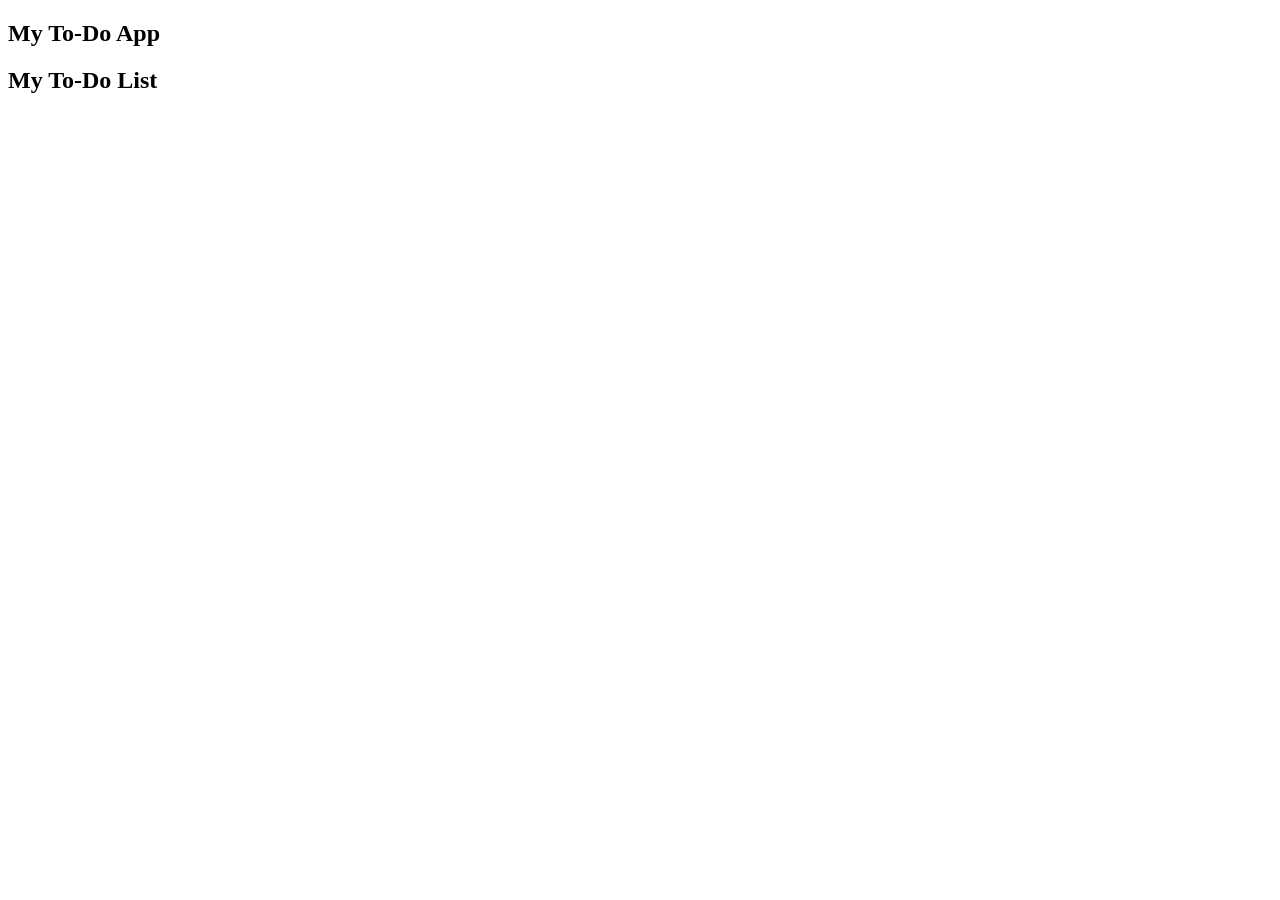
==== TODO-LISTs/ElvisGomez/index.html @ 0e1c4ca2 "Estructura basica del html" ====
<!DOCTYPE html>
<html lang="en">
  <head>
    <meta charset="UTF-8" />
    <meta name="viewport" content="width=device-width, initial-scale=1.0" />
    <link
      rel="stylesheet"
      href="https://cdn.jsdelivr.net/npm/bootstrap-icons@1.9.1/font/bootstrap-icons.css"
    />
    <link rel="stylesheet" href="css/styles.css" />
    <title>To-Do List</title>
  </head>
  <body>
    <header>
      <h2 class="logo">My To-Do App</h2>
    </header>
    <div class="fondo">
      <div class="contenedor-form">
        <h2>My To-Do List</h2>
        <form action="#"></form>
      </div>
    </div>
  </body>
</html>
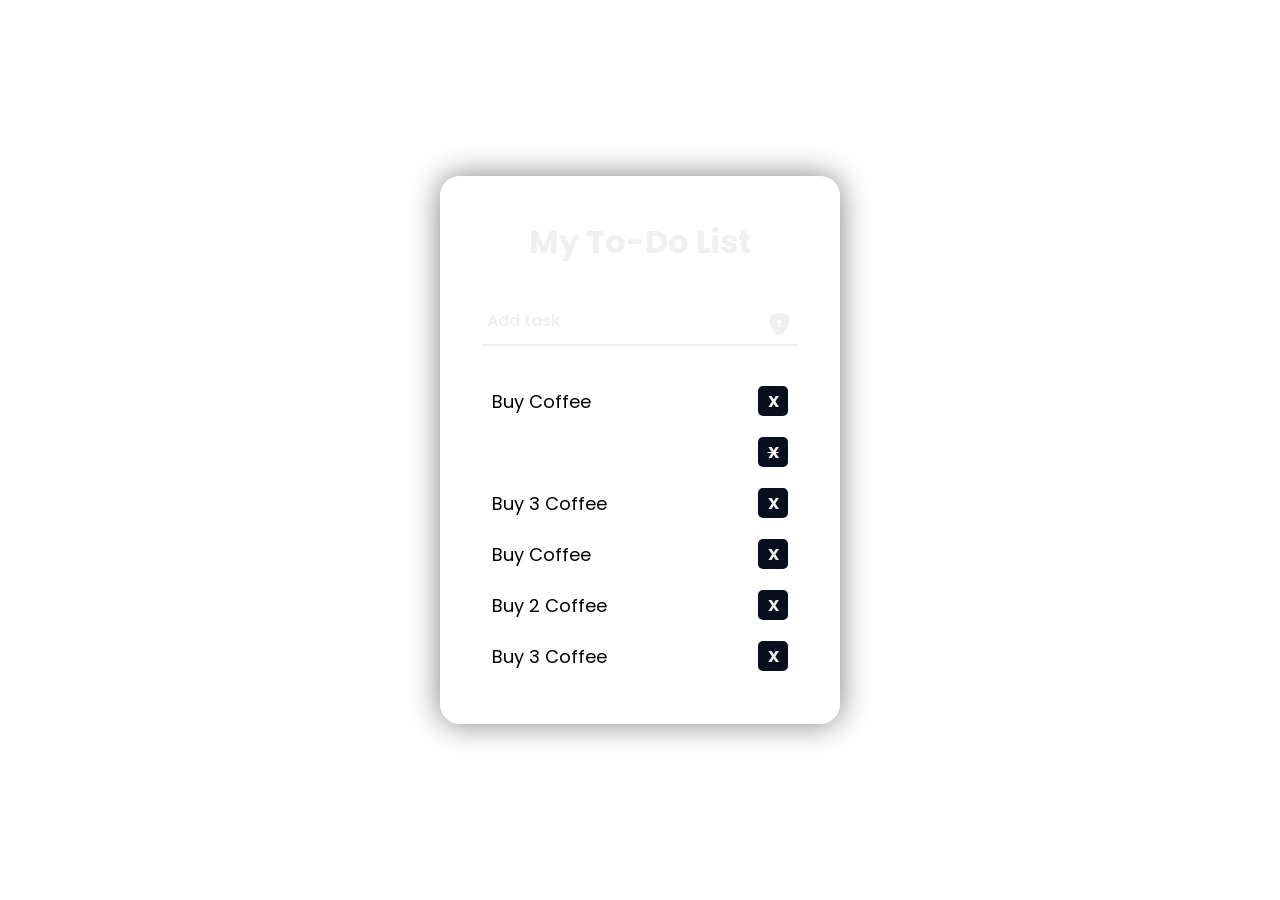
==== commit 6ffbab40: "Agregar vista de tareas y sus estilos" ====
--- a/TODO-LISTs/ElvisGomez/index.html
+++ b/TODO-LISTs/ElvisGomez/index.html
@@ -17,7 +17,44 @@
     <div class="fondo">
       <div class="contenedor-form">
         <h2>My To-Do List</h2>
-        <form action="#"></form>
+
+        <div class="contenedor-input">
+          <span class="icono">
+            <i class="bi bi-shield-lock-fill"></i>
+            <!-- <button class="delete-btn">+</button> -->
+          </span>
+          <input type="text" name="" id="" required />
+          <label for="#">Add task</label>
+        </div>
+
+        <div class="contenedor-list">
+          <ul class="todo-list">
+            <li class="todo-item">
+              <span>Buy Coffee</span>
+              <button class="delete-btn">X</button>
+            </li>
+            <li class="todo-item completed">
+              <span>Buy 2 Coffee</span>
+              <button class="delete-btn">X</button>
+            </li>
+            <li class="todo-item">
+              <span>Buy 3 Coffee</span>
+              <button class="delete-btn">X</button>
+            </li>
+            <li class="todo-item">
+              <span>Buy Coffee</span>
+              <button class="delete-btn">X</button>
+            </li>
+            <li class="todo-item">
+              <span>Buy 2 Coffee</span>
+              <button class="delete-btn">X</button>
+            </li>
+            <li class="todo-item">
+              <span>Buy 3 Coffee</span>
+              <button class="delete-btn">X</button>
+            </li>
+          </ul>
+        </div>
       </div>
     </div>
   </body>
--- a/TODO-LISTs/ElvisGomez/css/styles.css
+++ b/TODO-LISTs/ElvisGomez/css/styles.css
@@ -0,0 +1,146 @@
+@import url("https://fonts.googleapis.com/css2?family=Poppins:wght@400;500;600;700;800&display=swap");
+* {
+  font-family: "Poppins", sans-serif;
+  margin: 0;
+  padding: 0;
+  box-sizing: border-box;
+}
+
+body {
+  display: flex;
+  justify-content: center;
+  align-items: center;
+  min-height: 100vh;
+  background: url(https://i.ibb.co/CpWz8PP7/fondocity.jpg);
+  background-size: cover;
+  background-position: center;
+}
+
+header {
+  position: fixed;
+  top: 0;
+  left: 0;
+  width: 100%;
+  padding: 20px 100px;
+  display: flex;
+  justify-content: space-between;
+  z-index: 99;
+}
+
+.logo {
+  font-size: 2.3rem;
+  color: #fff;
+  user-select: none;
+  cursor: pointer;
+}
+
+.fondo {
+  position: relative;
+  width: 400px;
+  min-height: 400px;
+  background: transparent;
+  border: 2px solid rgba(255, 255, 255, 0.5);
+  border-radius: 20px;
+  backdrop-filter: blur(20px);
+  box-shadow: 0 0 30px rgba(0, 0, 0, 0.5);
+  display: flex;
+  justify-content: center;
+  align-items: center;
+  overflow: hidden;
+  transition: transfomr 0.4s ease height 0.2s ease;
+  transform: scale(1);
+}
+
+.fondo .contenedor-form {
+  width: 100%;
+  padding: 40px;
+}
+
+.fondo.active .contenedor-form.login {
+  transition: none;
+  transform: translateX(-400px);
+}
+
+.contenedor-form h2 {
+  font-size: 2rem;
+  color: #f1efef;
+  text-align: center;
+}
+
+.contenedor-input {
+  position: relative;
+  width: 100%;
+  height: 50px;
+  border-bottom: 2px solid #f1efef;
+  margin: 30px 0;
+}
+
+.contenedor-input label {
+  position: absolute;
+  top: 50%;
+  left: 5px;
+  transform: translateY(-50%);
+  font-size: 1rem;
+  font-weight: 600;
+  pointer-events: none;
+  transition: 0.4s;
+  color: #f1efef;
+}
+
+.contenedor-input input:focus ~ label,
+.contenedor-input input:valid ~ label {
+  top: -5px;
+}
+
+.contenedor-input input {
+  width: 100%;
+  height: 100%;
+  background: transparent;
+  border: none;
+  outline: none;
+  font-size: 1rem;
+  color: #f1efef;
+  padding: 0 35px 0 5 px;
+}
+
+.contenedor-input .icono {
+  position: absolute;
+  right: 8px;
+  font-size: 1.4rem;
+  color: #f1efef;
+  line-height: 57px;
+  cursor: pointer;
+}
+
+.todo-list {
+  list-style-type: none;
+  padding: 0;
+}
+
+.todo-item {
+  display: flex;
+  justify-content: space-between;
+  align-items: center;
+  padding: 10px;
+  border-bottom: 1px solid white;
+  font-size: 18px;
+  background-color: var(--container-background);
+}
+
+.todo-item.completed {
+  text-decoration: line-through;
+  color: white;
+}
+
+.delete-btn {
+  width: 30px;
+  height: 30px;
+  border: none;
+  outline: none;
+  border-radius: 5px;
+  cursor: pointer;
+  font-size: 1rem;
+  font-weight: bold;
+  background-color: #090f1d;
+  color: #f1efef;
+}
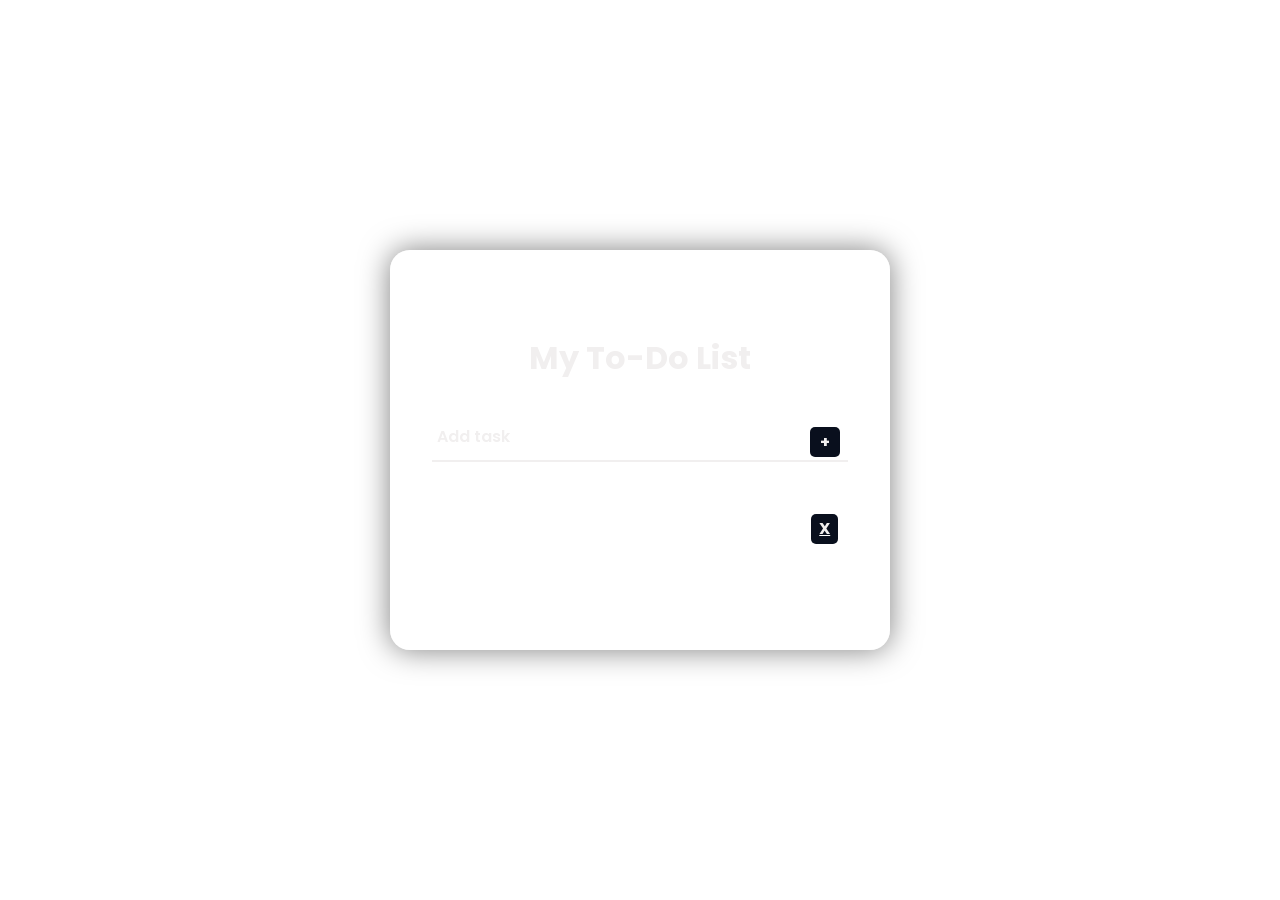
==== commit 73d19ad4: "Agregar logica de las tareas" ====
--- a/TODO-LISTs/ElvisGomez/index.html
+++ b/TODO-LISTs/ElvisGomez/index.html
@@ -20,42 +20,24 @@
 
         <div class="contenedor-input">
           <span class="icono">
-            <i class="bi bi-shield-lock-fill"></i>
-            <!-- <button class="delete-btn">+</button> -->
+            <!-- <i class="bi bi-shield-lock-fill"></i> -->
+            <button class="add-btn">+</button>
           </span>
-          <input type="text" name="" id="" required />
+          <input type="text" class="input-todo" name="" id="" required />
           <label for="#">Add task</label>
         </div>
 
         <div class="contenedor-list">
           <ul class="todo-list">
-            <li class="todo-item">
-              <span>Buy Coffee</span>
-              <button class="delete-btn">X</button>
-            </li>
             <li class="todo-item completed">
-              <span>Buy 2 Coffee</span>
-              <button class="delete-btn">X</button>
-            </li>
-            <li class="todo-item">
-              <span>Buy 3 Coffee</span>
-              <button class="delete-btn">X</button>
-            </li>
-            <li class="todo-item">
-              <span>Buy Coffee</span>
-              <button class="delete-btn">X</button>
-            </li>
-            <li class="todo-item">
-              <span>Buy 2 Coffee</span>
-              <button class="delete-btn">X</button>
-            </li>
-            <li class="todo-item">
-              <span>Buy 3 Coffee</span>
+              <span>Buy Coffee for the boss to get better payment</span>
+
               <button class="delete-btn">X</button>
             </li>
           </ul>
         </div>
       </div>
     </div>
+    <script src="js/main.js"></script>
   </body>
 </html>
--- a/TODO-LISTs/ElvisGomez/css/styles.css
+++ b/TODO-LISTs/ElvisGomez/css/styles.css
@@ -36,7 +36,7 @@
 
 .fondo {
   position: relative;
-  width: 400px;
+  width: 500px;
   min-height: 400px;
   background: transparent;
   border: 2px solid rgba(255, 255, 255, 0.5);
@@ -128,11 +128,12 @@
 }
 
 .todo-item.completed {
-  text-decoration: line-through;
+  text-decoration: underline;
   color: white;
 }
 
-.delete-btn {
+.delete-btn,
+.add-btn {
   width: 30px;
   height: 30px;
   border: none;
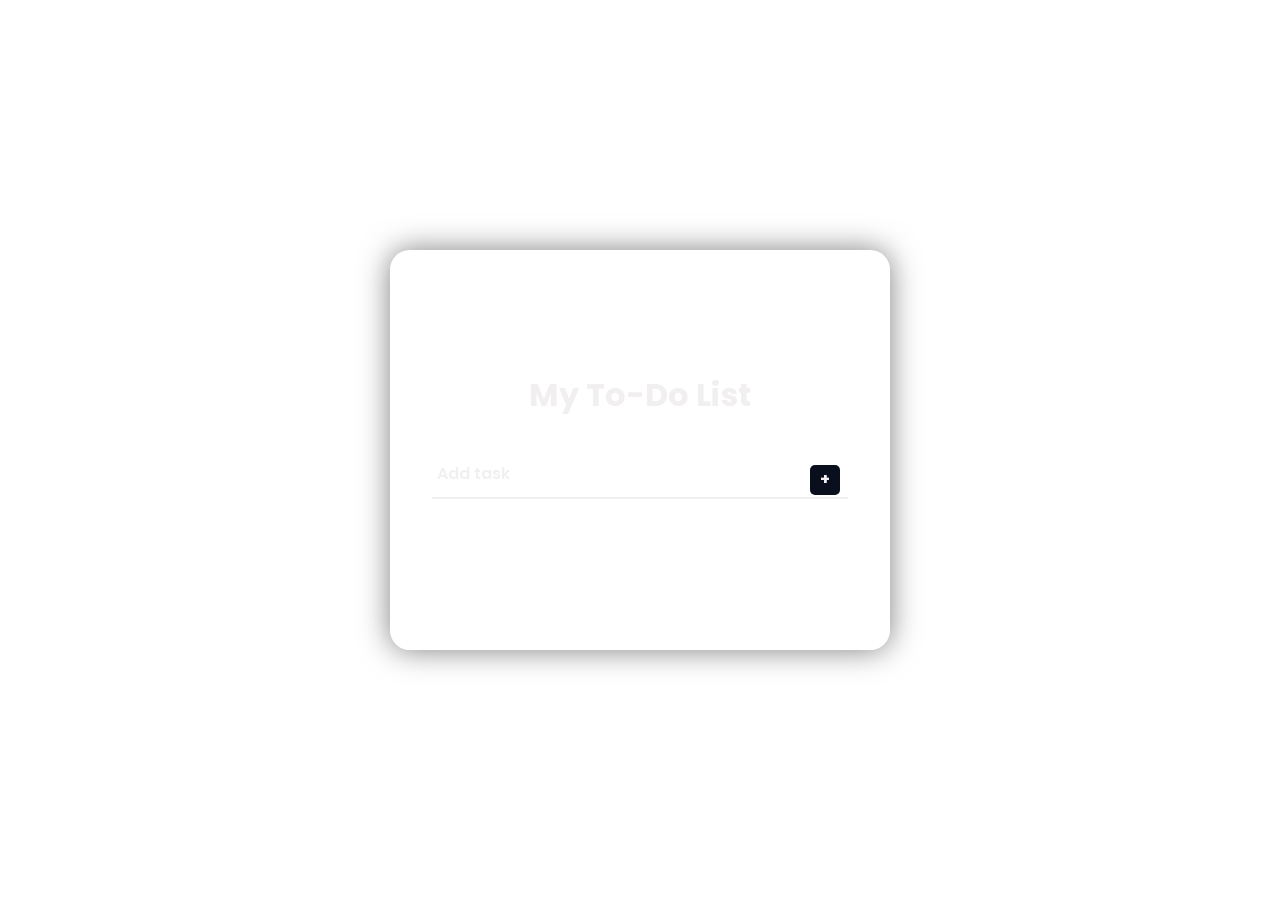
==== commit 8a63e606: "AGregar totales de tareas completadas y pendientes" ====
--- a/TODO-LISTs/ElvisGomez/index.html
+++ b/TODO-LISTs/ElvisGomez/index.html
@@ -11,16 +11,18 @@
     <title>To-Do List</title>
   </head>
   <body>
-    <header>
+    <!-- <header>
       <h2 class="logo">My To-Do App</h2>
-    </header>
+    </header> -->
     <div class="fondo">
       <div class="contenedor-form">
-        <h2>My To-Do List</h2>
-
+        <h2 class="title">My To-Do List</h2>
+        <!-- <div class="data">
+          <label>0 Pending task</label>
+          <span>0 Completed</span>
+        </div> -->
         <div class="contenedor-input">
           <span class="icono">
-            <!-- <i class="bi bi-shield-lock-fill"></i> -->
             <button class="add-btn">+</button>
           </span>
           <input type="text" class="input-todo" name="" id="" required />
@@ -29,11 +31,11 @@
 
         <div class="contenedor-list">
           <ul class="todo-list">
-            <li class="todo-item completed">
+            <!-- <li class="todo-item completed">
               <span>Buy Coffee for the boss to get better payment</span>
-
-              <button class="delete-btn">X</button>
-            </li>
+              <small>(completed)</small>
+              <button class="delete-btn">X</button> 
+            </li>-->
           </ul>
         </div>
       </div>
--- a/TODO-LISTs/ElvisGomez/css/styles.css
+++ b/TODO-LISTs/ElvisGomez/css/styles.css
@@ -124,7 +124,6 @@
   padding: 10px;
   border-bottom: 1px solid white;
   font-size: 18px;
-  background-color: var(--container-background);
 }
 
 .todo-item.completed {
@@ -145,3 +144,21 @@
   background-color: #090f1d;
   color: #f1efef;
 }
+.data {
+  display: none;
+  font-size: 0.9rem;
+  margin: 15px 0 15px;
+  display: flex;
+  justify-content: space-between;
+}
+
+.data label {
+  accent-color: #090f1d;
+  margin-right: 3px;
+  font-size: 18px;
+}
+
+.data span {
+  color: #f1efef;
+  font-size: 18px;
+}
